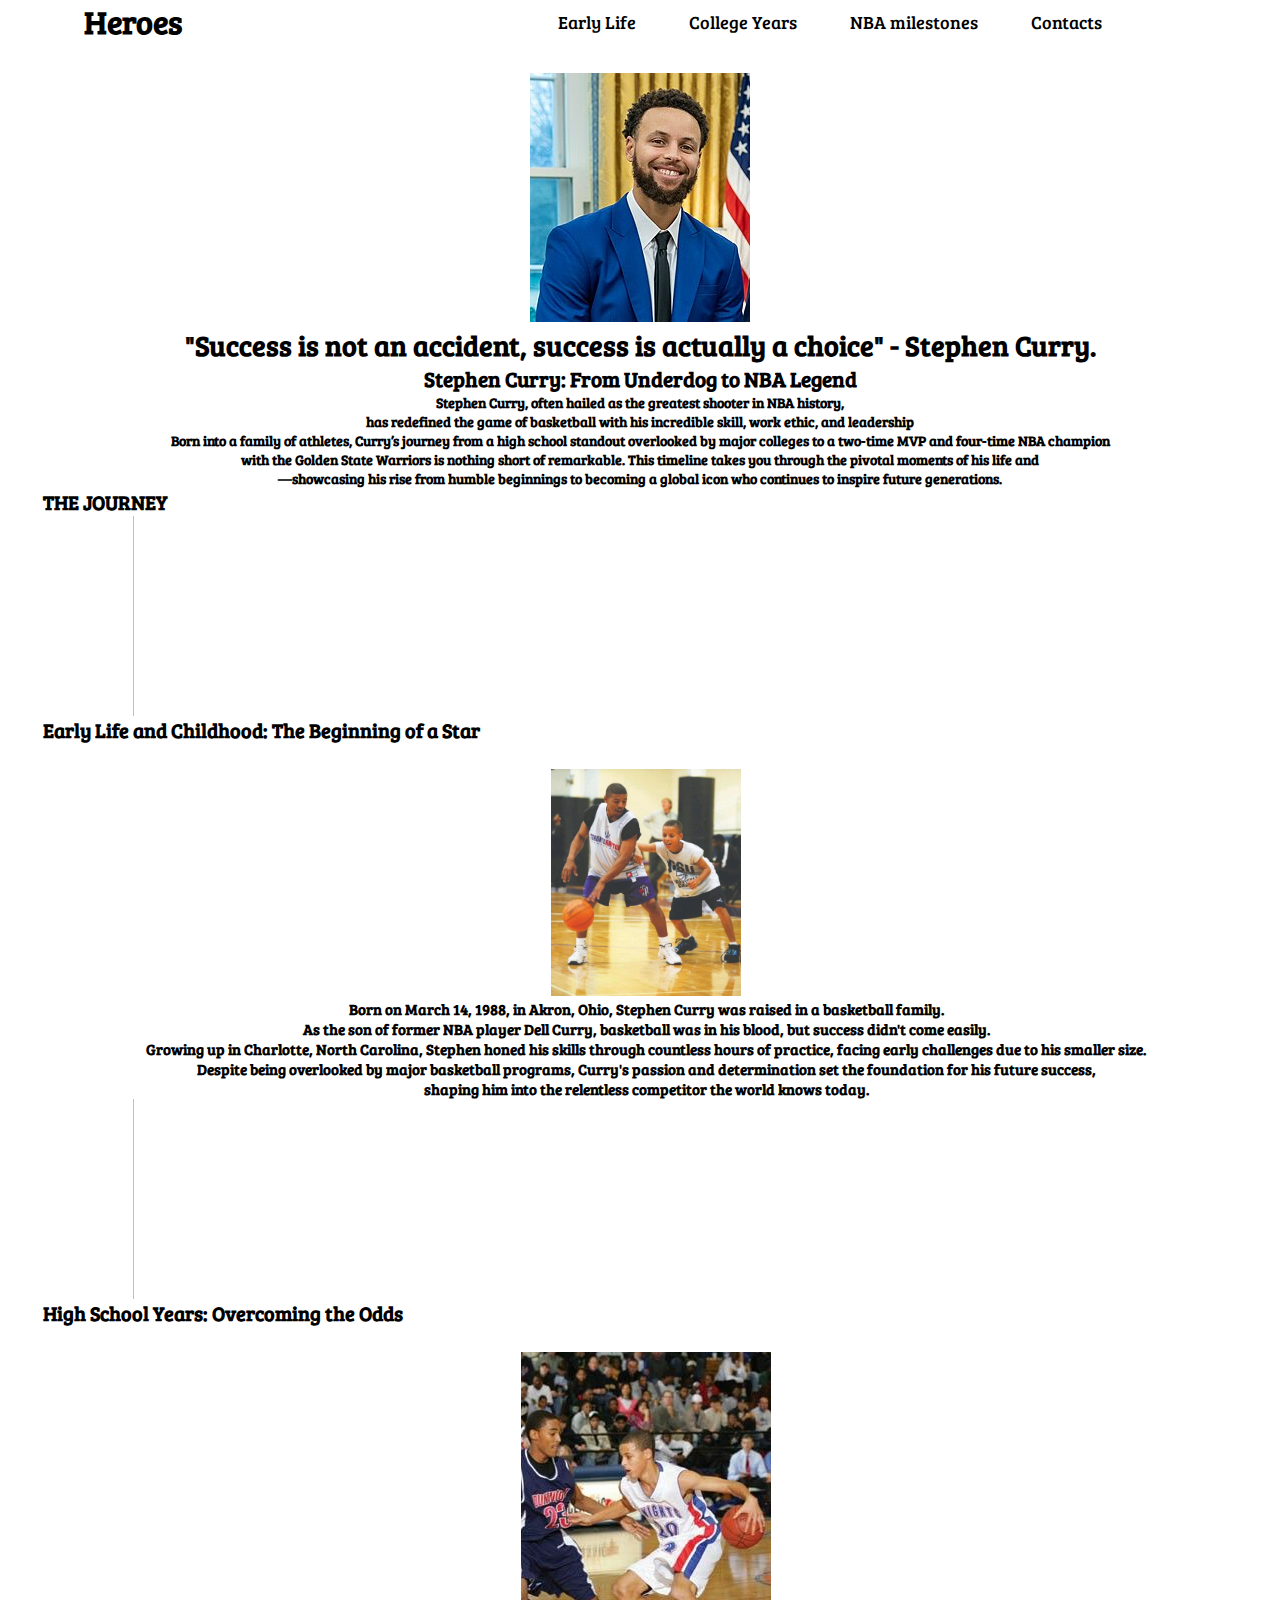
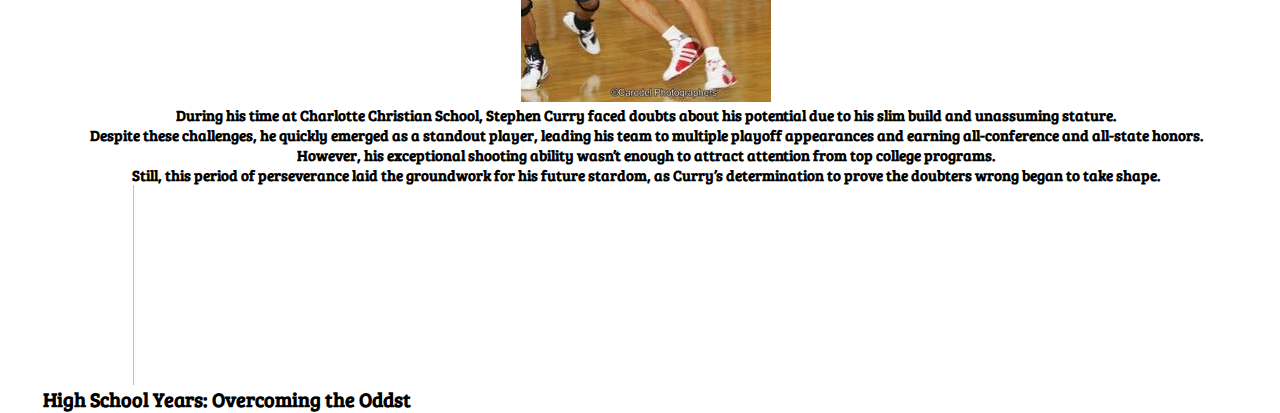
==== index.html @ 7849369d "errorfix" ====
<!DOCTYPE html>
<html lang="en">
<head>
    <meta charset="UTF-8">
    <meta name="viewport" content="width=device-width, initial-scale=1.0">
    <link rel="stylesheet" href="style.css">
    <title>Hero Model</title>
</head>
<body>
    
    <header>
        <h1>Heroes</h1>
        <nav class="nav-bar">
            <ul class="nav-ul">
                <li><a href="">Early Life</a></li>
                <li><a href="">College Years</a></li>
                <li><a href="">NBA milestones</a></li>
                <li><a href="">Contacts</a></li>
            </ul>
        </nav>
    </header>
    
    
    <section class="hero">
        <img class="sc_img" src="sc_hero.jpg" alt="">    
        <h1 class="sc_quote">
            "Success is not an accident, success is actually a choice" - Stephen Curry.
        </h1>
        <h2 class="sc_quote">
            Stephen Curry: From Underdog to NBA Legend
        </h2>
        <h2 class="sc_intro">
            Stephen Curry, often hailed as the greatest shooter in NBA history,
        </h2>
        <h2 class="sc_intro">
            has redefined the game of basketball with his incredible skill, work ethic, and leadership
        </h2>
        <h2 class="sc_intro">
            Born into a family of athletes, Curry’s journey from a high school standout overlooked by major colleges to a two-time MVP and four-time NBA champion
        </h2> 
        <h2 class="sc_intro">
            with the Golden State Warriors is nothing short of remarkable. This timeline takes you through the pivotal moments of his life and
        </h2>
        <h2 class="sc_intro">
            —showcasing his rise from humble beginnings to becoming a global icon who continues to inspire future generations.
        </h2>    
    </section>

    <section class="main">
    <h1 class="timeline_head">THE JOURNEY</h1>
    
        
    <div id="vertical-line"></div>
    

    <section class="sc_early">
        <h2 class="timeline_head">Early Life and Childhood: The Beginning of a Star</h2>
        <img class="sc_early_img" src="sc_early.jpg" alt="">
        <h2>
            Born on March 14, 1988, in Akron, Ohio, Stephen Curry was raised in a basketball family.
        </h2>
        <h2>
            As the son of former NBA player Dell Curry, basketball was in his blood, but success didn't come easily.
        </h2>
        <h2>
            Growing up in Charlotte, North Carolina, Stephen honed his skills through countless hours of practice, facing early challenges due to his smaller size.
        </h2> 
        <h2>
            Despite being overlooked by major basketball programs, Curry's passion and determination set the foundation for his future success,
        </h2>
        <h2>
            shaping him into the relentless competitor the world knows today.
        </h2>
    </section>
    

    <div id="vertical-line"></div>
    <h2 class="timeline_head">High School Years: Overcoming the Odds</h2>
    
    
    <section class="sc_highschool">
        <img class="sc_highschool_img"  src="sc_highschool.jpg" alt="">
        <h2>
            During his time at Charlotte Christian School, Stephen Curry faced doubts about his potential due to his slim build and unassuming stature.
        </h2>    
        <h2>
            Despite these challenges, he quickly emerged as a standout player, leading his team to multiple playoff appearances and earning all-conference and all-state honors.
        </h2>
        <h2>
            However, his exceptional shooting ability wasn’t enough to attract attention from top college programs.
        </h2>
        <h2>
            Still, this period of perseverance laid the groundwork for his future stardom, as Curry’s determination to prove the doubters wrong began to take shape.
        </h2>
    </section>

    <div id="vertical-line"></div>
    <h2 class="timeline_head">High School Years: Overcoming the Oddst</h2>
    
    




    </section>

</body>
</html>
---- style.css ----
@import url('https://fonts.googleapis.com/css2?family=Bree+Serif&display=swap');
*{
    font-family: "Bree Serif";
    margin: 0;
    padding: 0;
    box-sizing: border-box;
}


.nav-head{
    background-color: rgba(230, 217, 217, 0.589);
}

header{
    display: flex;
    justify-content: space-between;
    align-items: center;
    margin-right: 10%;
    margin-left: 5%;
    
}


header h1{
    padding-left: 20px;
}


.nav-bar li {
    display: inline;
    padding-right: 50px ;
    font-size: 18px;
}

.nav-bar a{
    text-decoration: none;
    color: black;
}

.nav-bar a:hover{
    color: rgb(73, 73, 73);
    
}
.hero{
    padding-top: 30px;
    text-align: center;
    font-size: 14px ;
    font-weight: 600;
}
.sc_quote{
    text-align: center;
}

.sc_intro{
    font-size: 14px ;
}

.sc_img{
    display: inline;
}

.main{
    margin-left: 1%;
}


#vertical-line{
    width: 1px;
    height: 200px;
    background-color: silver;
    margin-left: 120px;
}

.timeline_head{
    text-align: left;
    padding-left: 30px;
    font-size: 20px;
}
.sc_early{
    text-align: center;
    font-size: 10px ;
    font-weight: 500;
}
.sc_early_img{
    margin-top: 2%;
    width: 15%;
    height: 20%;
}

.sc_highschool{
    text-align: center;
    font-size: 10px ;
    font-weight: 500;
}

.sc_highschool_img{
    padding-top: 2%;
}
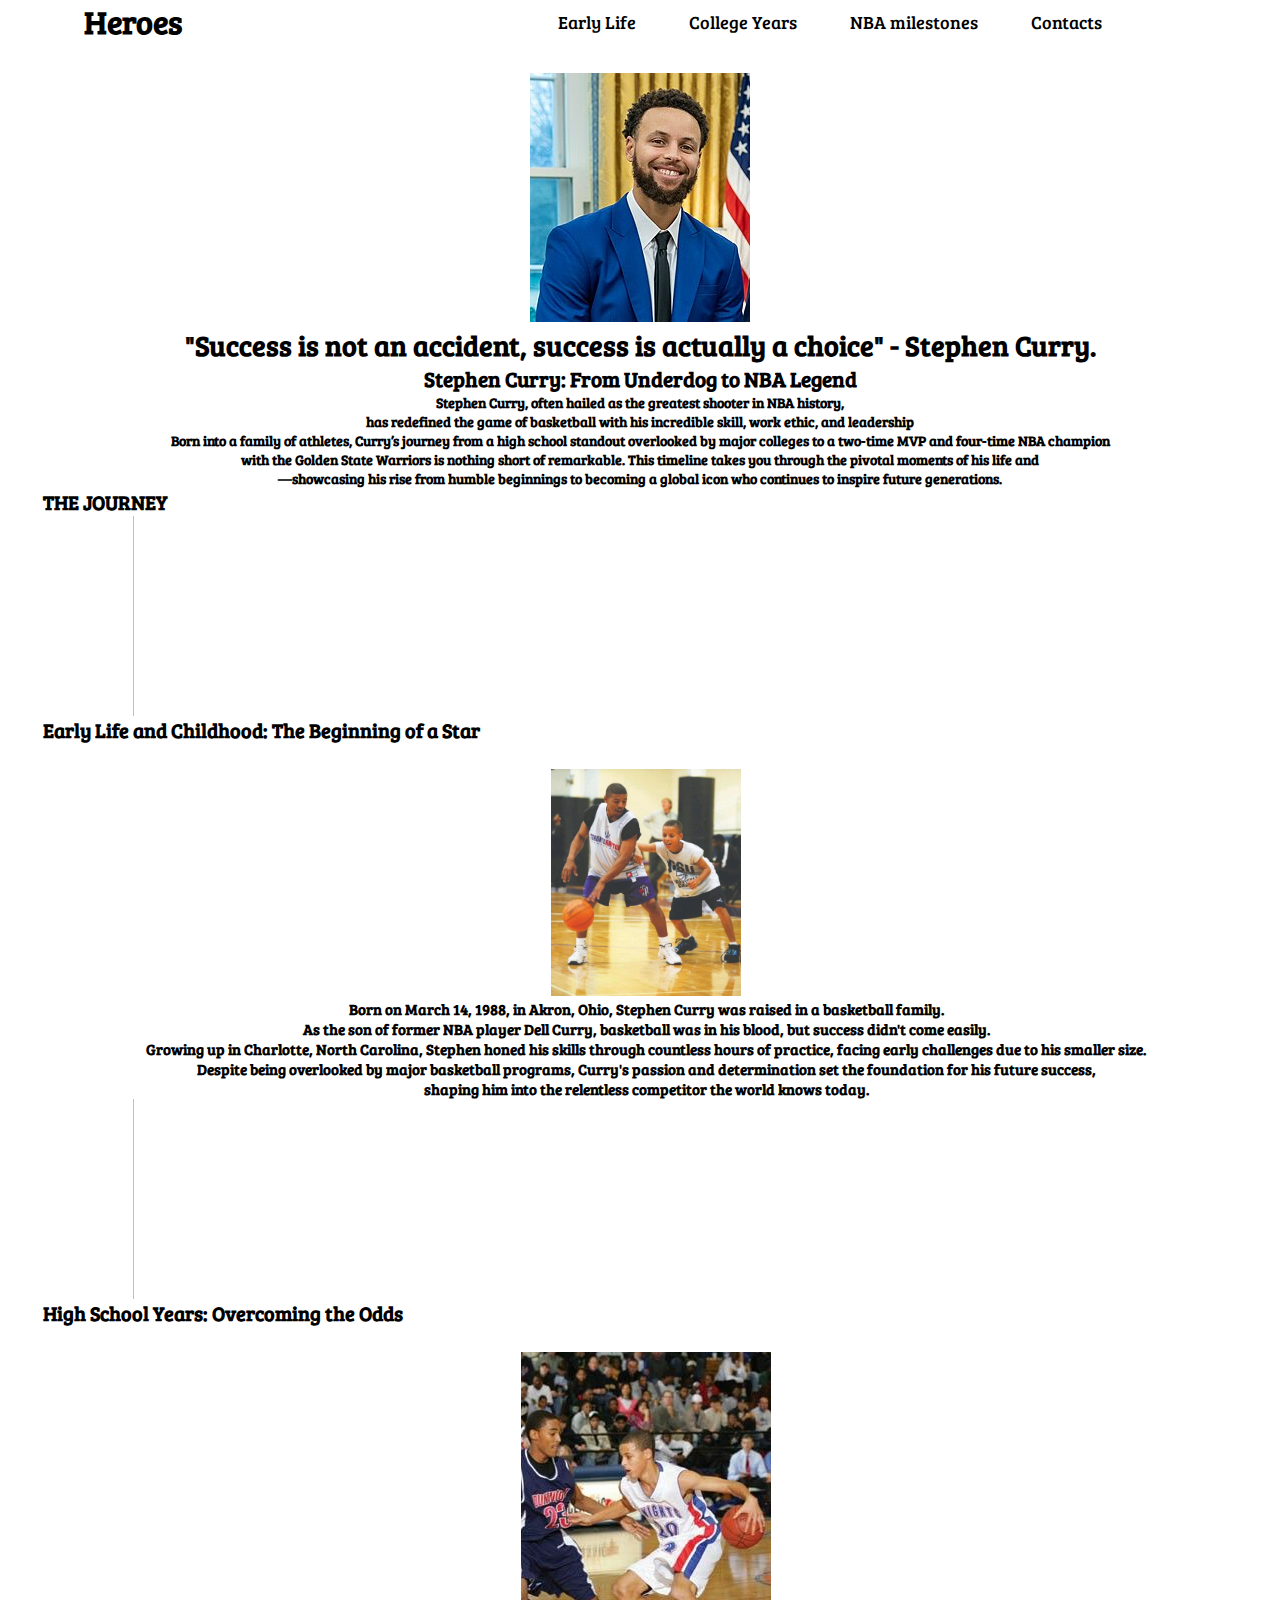
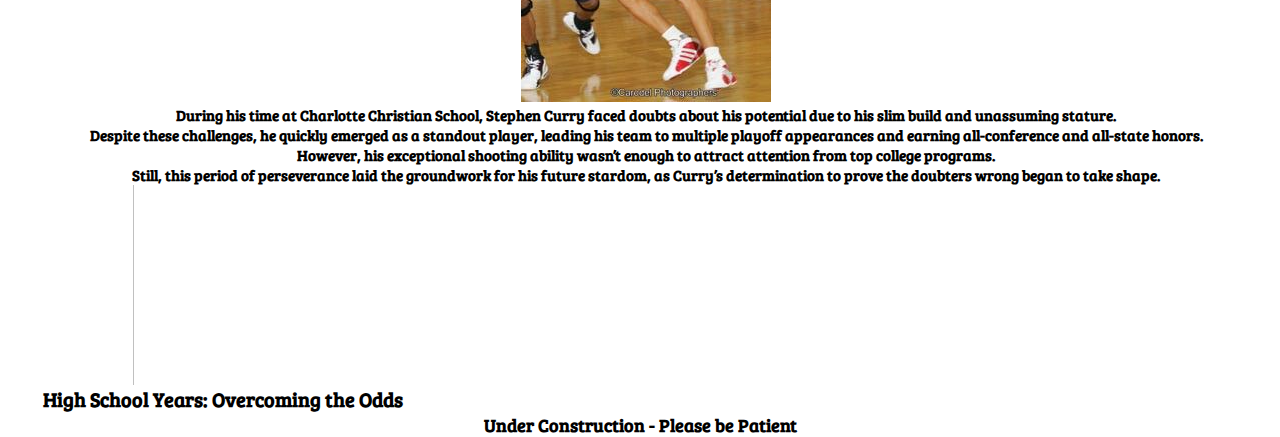
==== commit df94de97: "construction" ====
--- a/index.html
+++ b/index.html
@@ -95,14 +95,13 @@
     </section>
 
     <div id="vertical-line"></div>
-    <h2 class="timeline_head">High School Years: Overcoming the Oddst</h2>
-    
-    
-
-
-
+    <h2 class="timeline_head">High School Years: Overcoming the Odds</h2>
 
     </section>
 
+    <h1 class="construction">
+        Under Construction - Please be Patient
+    </h1>
+
 </body>
 </html>--- a/style.css
+++ b/style.css
@@ -95,4 +95,9 @@
 
 .sc_highschool_img{
     padding-top: 2%;
+}
+
+.construction{
+    text-align: center;
+    font-size: large;
 }